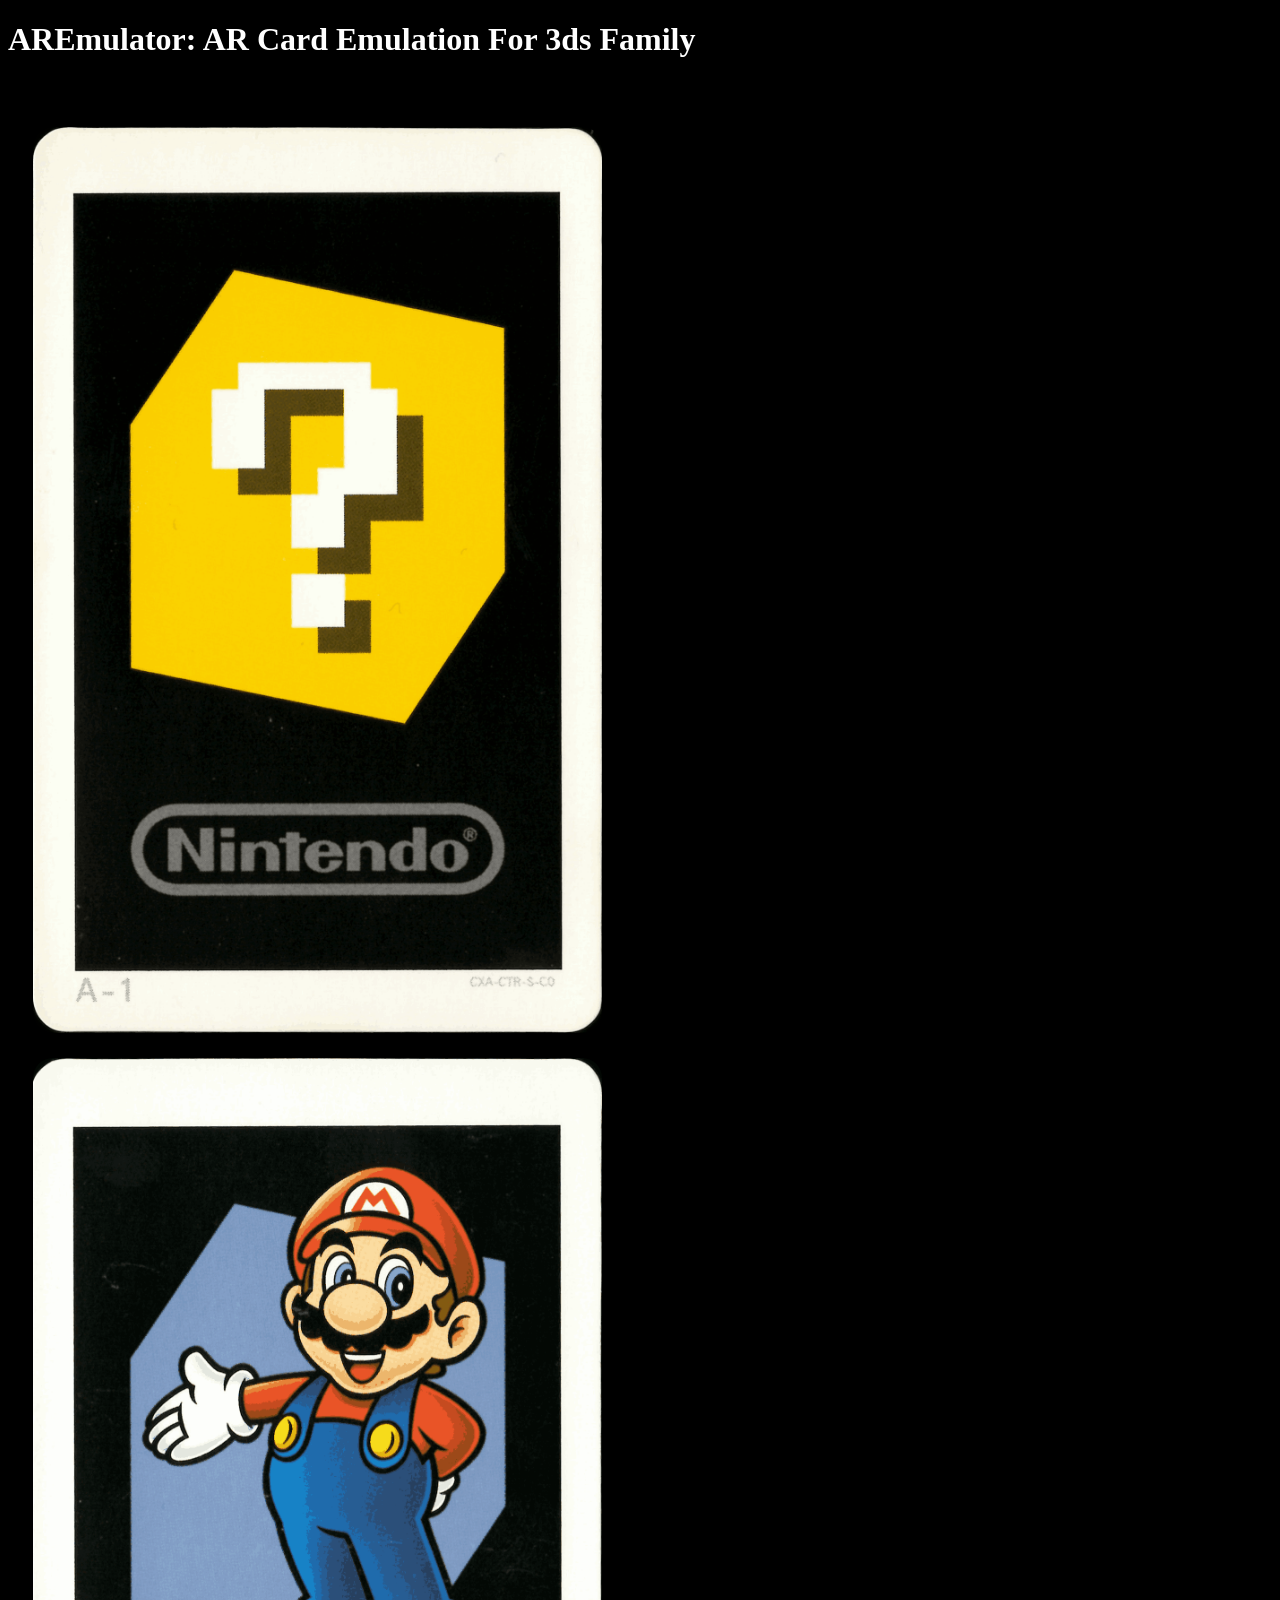
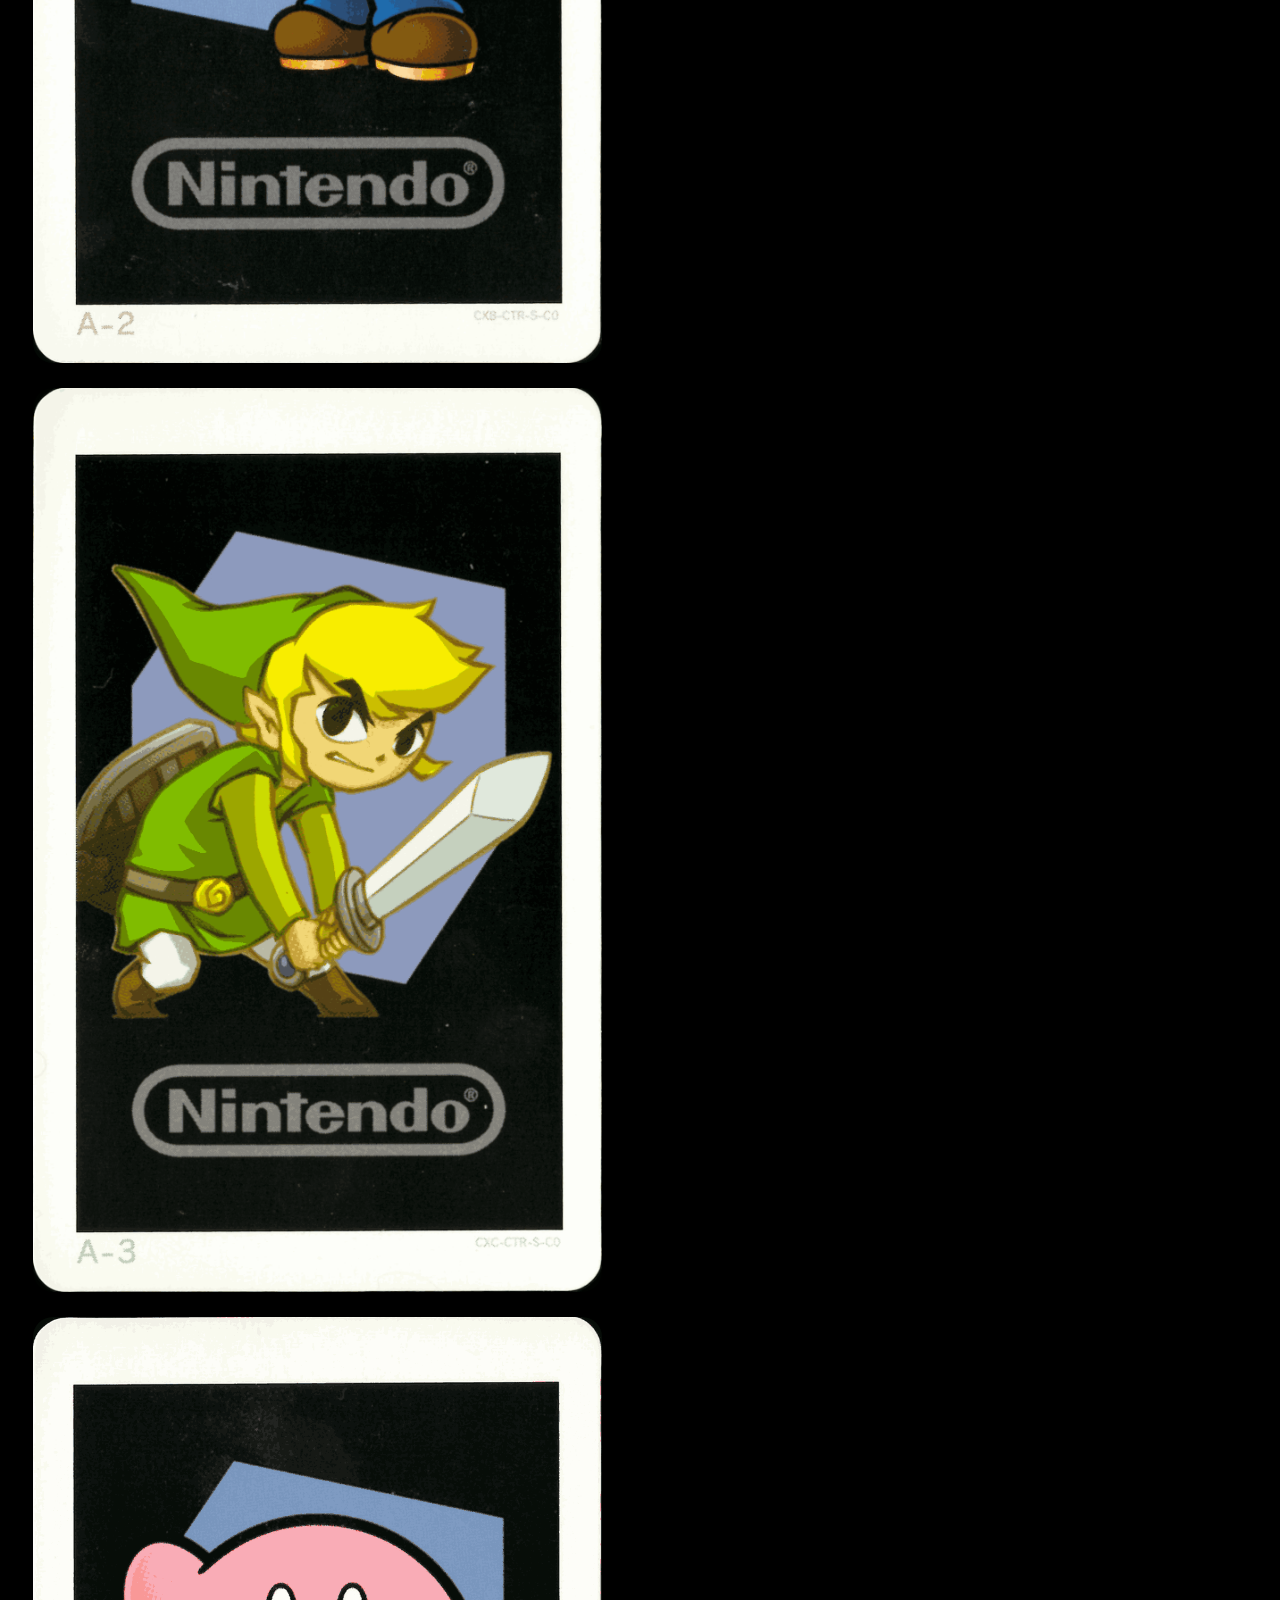
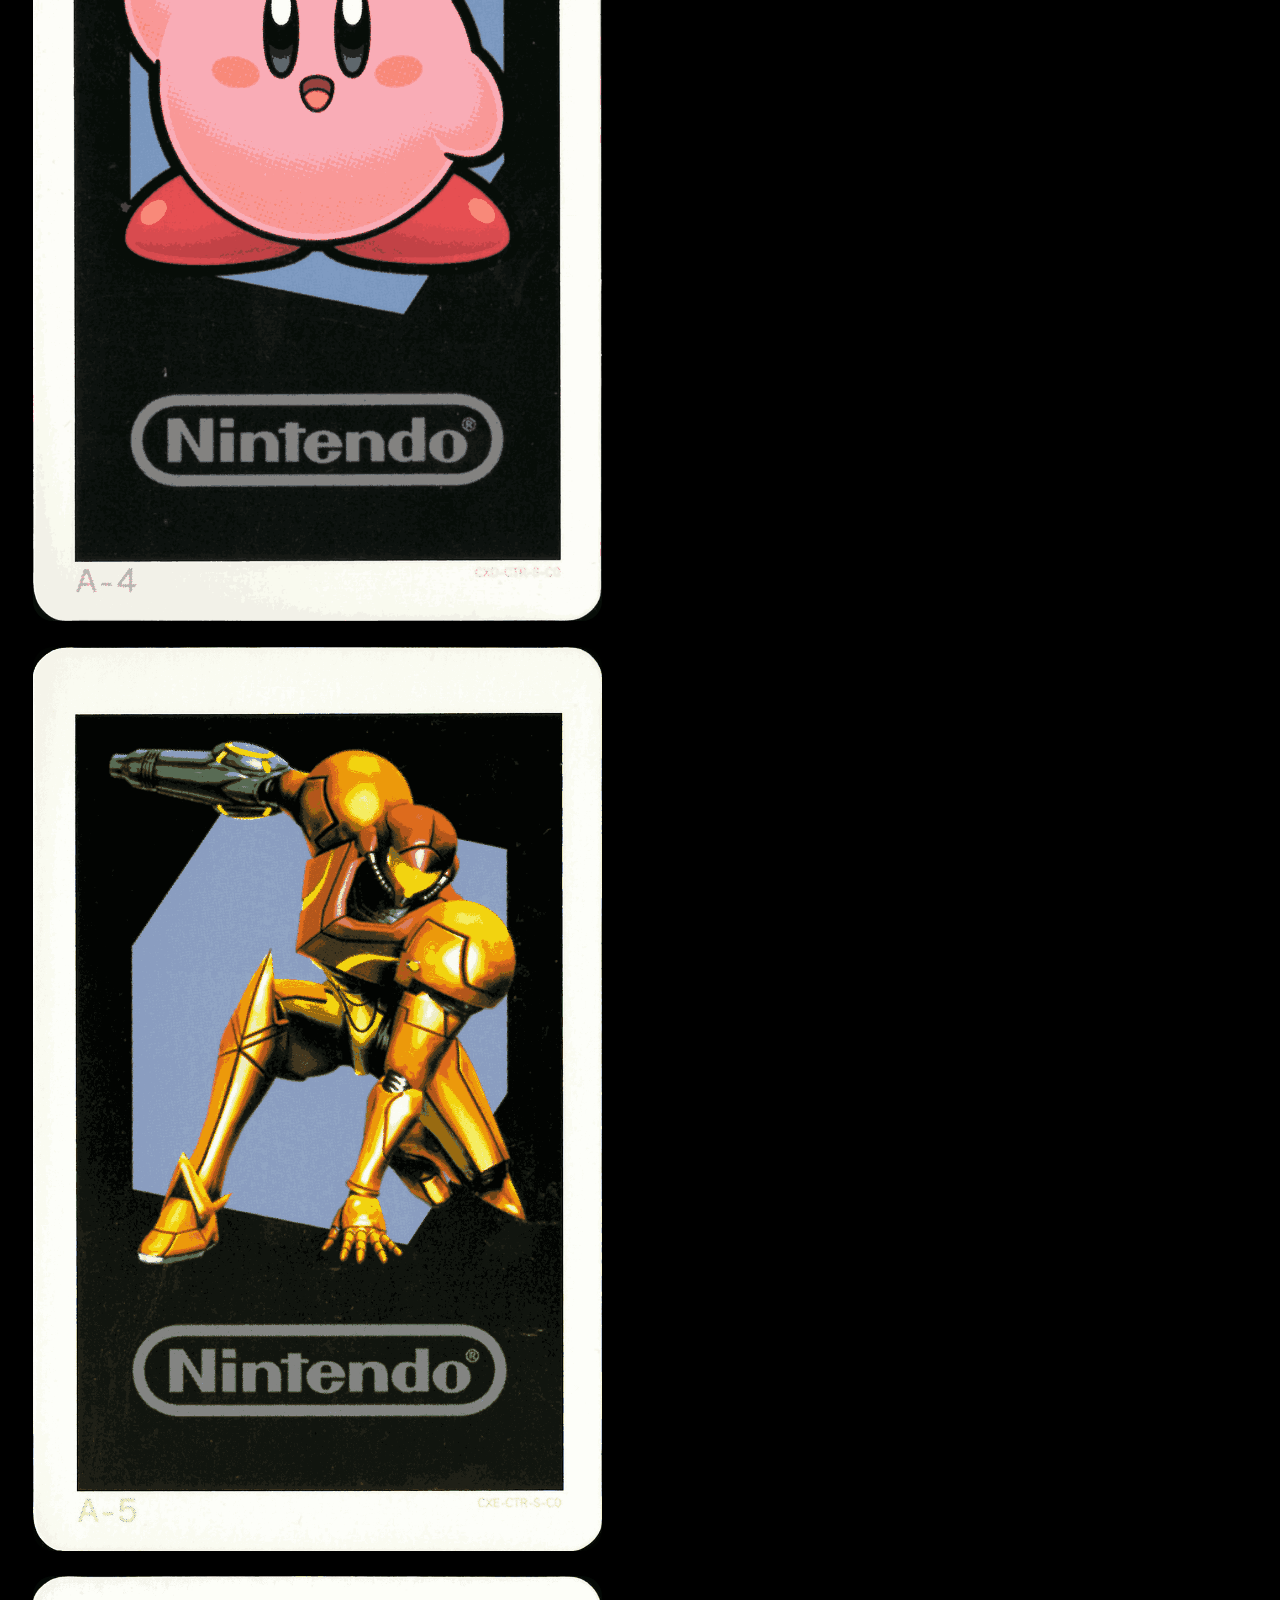
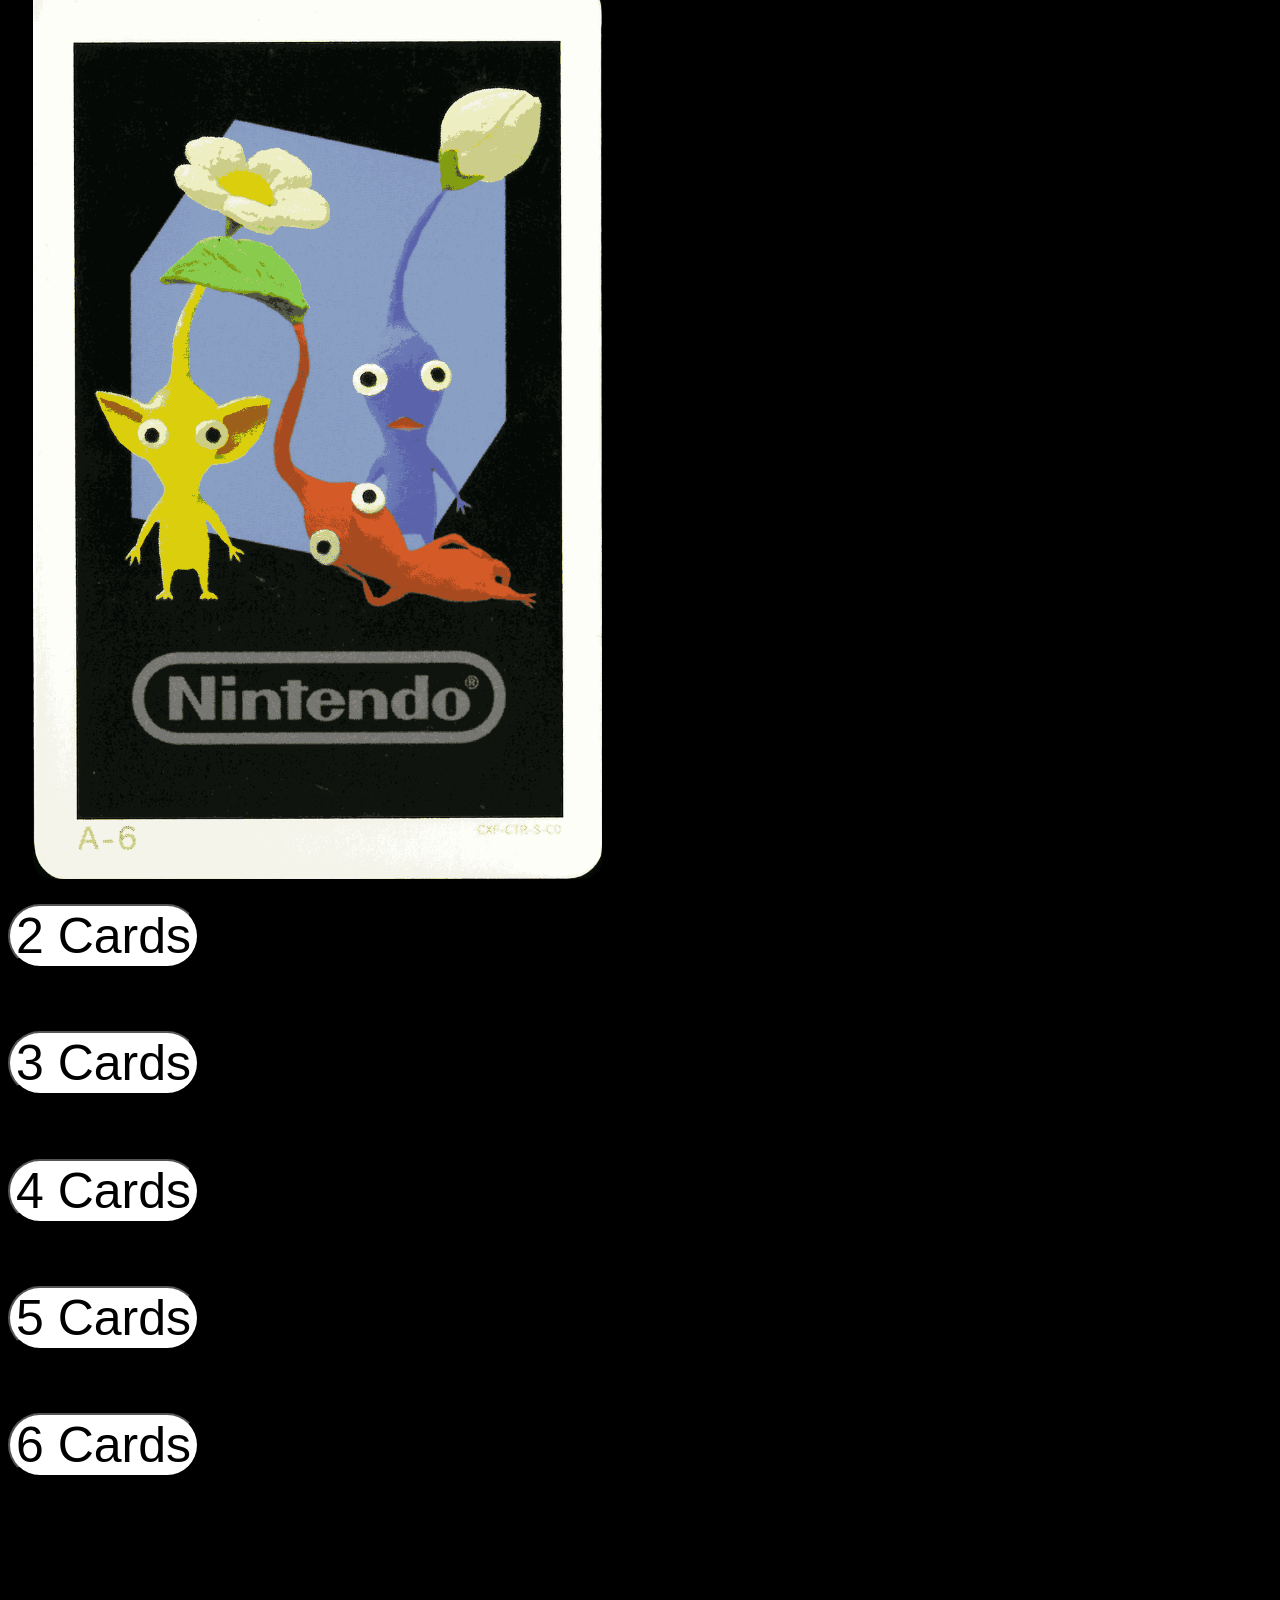
==== index.html @ 11859f8a "Initial Commit The Orig Code" ====
<!DOCTYPE html>
<html>
<head>
  <link rel="stylesheet" href="maincss.css">
  <style>
	img {
	border-radius:20px;
	}
	
	button {
	 margin-bottom:5%;
	}
  </style>
</head>

<body style="background-color:black;">
<h1 style="color:white;">AREmulator: AR Card Emulation For 3ds Family</h1>
<h3>Select a Card:</h3>
<div>
<a href="ARView.html?id=1"><img src="AR1.png"></a>
<a href="ARView.html?id=2"><img src="AR2.png"></a>
<a href="ARView.html?id=3"><img src="AR3.png"></a>
<a href="ARView.html?id=4"><img src="AR4.png"></a>
<a href="ARView.html?id=5"><img src="AR5.png"></a>
<a href="ARView.html?id=6"><img src="AR6.png"></a>
</div>
<a href="multicard.html?cds=2"><button>2 Cards</button></a>
<a href="multicard.html?cds=3"><button>3 Cards</button></a>
<a href="multicard.html?cds=4"><button>4 Cards</button></a>
<a href="multicard.html?cds=5"><button>5 Cards</button></a>
<a href="multicard.html?cds=6"><button style="margin-bottom:0px;">6 Cards</button></a>
<br><br><br><br><br><br><br><br><br><br><br>
</body>
</html>
---- maincss.css ----
img {
margin-top:350px;
margin-bottom:350px;
border-radius:70px;
}

div img {
  display: block;
  width: 45%;
  margin: 2%;
  align-items: center;
  justify-content: center;
}

button {
  color: black;
  background-color: white;
  border-radius:70px;
  display:block;
  font-size:50px;
}

a {
	text-decoration: none;
}
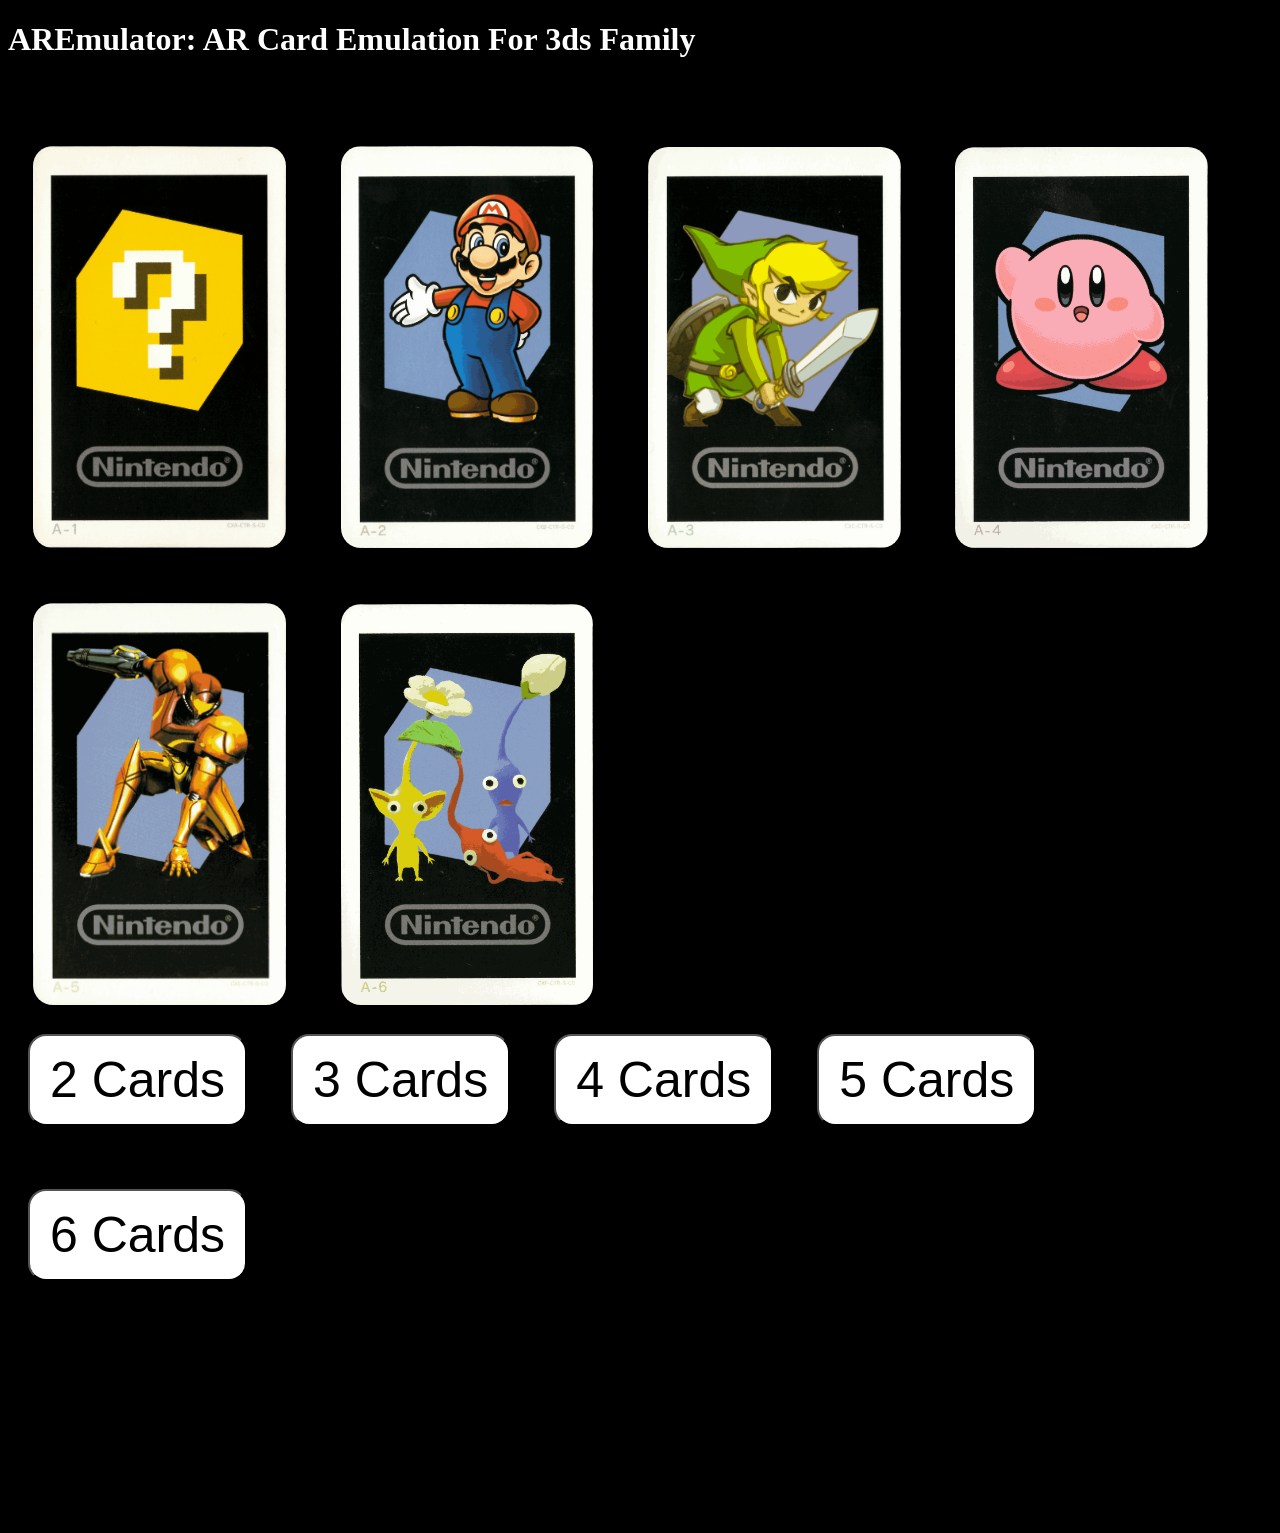
==== commit dd1e9193: "Updated UI s" ====
--- a/index.html
+++ b/index.html
@@ -13,7 +13,7 @@
   </style>
 </head>
 
-<body style="background-color:black;">
+<body>
 <h1 style="color:white;">AREmulator: AR Card Emulation For 3ds Family</h1>
 <h3>Select a Card:</h3>
 <div>
@@ -28,7 +28,7 @@
 <a href="multicard.html?cds=3"><button>3 Cards</button></a>
 <a href="multicard.html?cds=4"><button>4 Cards</button></a>
 <a href="multicard.html?cds=5"><button>5 Cards</button></a>
-<a href="multicard.html?cds=6"><button style="margin-bottom:0px;">6 Cards</button></a>
+<a href="multicard.html?cds=6"><button>6 Cards</button></a>
 <br><br><br><br><br><br><br><br><br><br><br>
 </body>
 </html>
--- a/maincss.css
+++ b/maincss.css
@@ -1,12 +1,15 @@
+body {
+ background-color:#000000;
+}
+
 img {
 margin-top:350px;
 margin-bottom:350px;
-border-radius:70px;
 }
 
 div img {
-  display: block;
-  width: 45%;
+  display: inline-block;
+  width: 20%;
   margin: 2%;
   align-items: center;
   justify-content: center;
@@ -15,8 +18,10 @@
 button {
   color: black;
   background-color: white;
-  border-radius:70px;
-  display:block;
+  border-radius:18px;
+  display: inline-block;
+  margin: 0px 20px;
+  padding: 15px 20px;
   font-size:50px;
 }
 
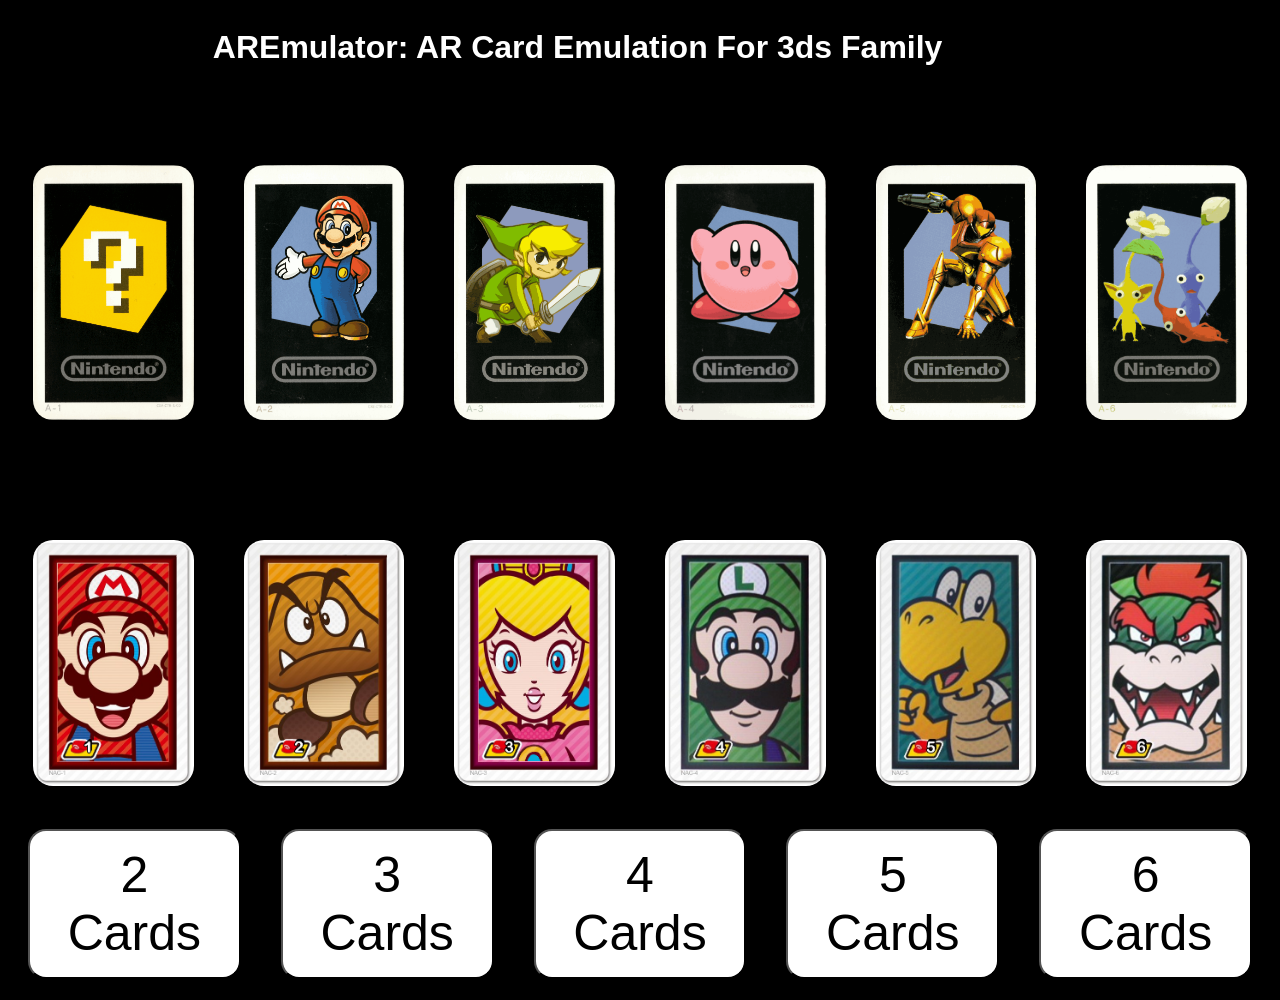
==== commit 60f34e38: "Beautified UI and added PWM Cards" ====
--- a/index.html
+++ b/index.html
@@ -2,33 +2,64 @@
 <html>
 <head>
   <link rel="stylesheet" href="maincss.css">
-  <style>
-	img {
-	border-radius:20px;
-	}
-	
-	button {
-	 margin-bottom:5%;
-	}
-  </style>
+<style>
+  img {
+    border-radius: 20px;
+    width: 80%;
+    height: auto !important;
+  }
+
+  button {
+    margin-bottom: 5%;
+  }
+
+  .card-section {
+    text-align: center;
+    margin-bottom: 30px;
+  }
+
+  .row {
+    display: flex;
+    justify-content: center;
+    flex-wrap: wrap;
+    gap: 10px;
+    padding: 0.4%;
+  }
+</style>
 </head>
 
 <body>
 <h1 style="color:white;">AREmulator: AR Card Emulation For 3ds Family</h1>
 <h3>Select a Card:</h3>
+<div class="card-section">
+  <h2>Main AR Cards:</h2>
+  <div class="row">
+    <a href="ARView.html?type=MAIN&id=1"><img src="MainCards/AR1.png"></a>
+    <a href="ARView.html?type=MAIN&id=2"><img src="MainCards/AR2.png"></a>
+    <a href="ARView.html?type=MAIN&id=3"><img src="MainCards/AR3.png"></a>
+    <a href="ARView.html?type=MAIN&id=4"><img src="MainCards/AR4.png"></a>
+    <a href="ARView.html?type=MAIN&id=5"><img src="MainCards/AR5.png"></a>
+    <a href="ARView.html?type=MAIN&id=6"><img src="MainCards/AR6.png"></a>
+  </div>
+</div>
+
+<div class="card-section">
+  <h2>Photos With Mario Cards:</h2>
+  <div class="row">
+    <a href="ARView.html?type=PWM&id=1"><img src="PhotosWMario/PWM1.png"></a>
+    <a href="ARView.html?type=PWM&id=2"><img src="PhotosWMario/PWM2.png"></a>
+    <a href="ARView.html?type=PWM&id=3"><img src="PhotosWMario/PWM3.png"></a>
+    <a href="ARView.html?type=PWM&id=4"><img src="PhotosWMario/PWM4.png"></a>
+    <a href="ARView.html?type=PWM&id=5"><img src="PhotosWMario/PWM5.png"></a>
+    <a href="ARView.html?type=PWM&id=6"><img src="PhotosWMario/PWM6.png"></a>
+  </div>
+</div>
 <div>
-<a href="ARView.html?id=1"><img src="AR1.png"></a>
-<a href="ARView.html?id=2"><img src="AR2.png"></a>
-<a href="ARView.html?id=3"><img src="AR3.png"></a>
-<a href="ARView.html?id=4"><img src="AR4.png"></a>
-<a href="ARView.html?id=5"><img src="AR5.png"></a>
-<a href="ARView.html?id=6"><img src="AR6.png"></a>
-</div>
 <a href="multicard.html?cds=2"><button>2 Cards</button></a>
 <a href="multicard.html?cds=3"><button>3 Cards</button></a>
 <a href="multicard.html?cds=4"><button>4 Cards</button></a>
 <a href="multicard.html?cds=5"><button>5 Cards</button></a>
 <a href="multicard.html?cds=6"><button>6 Cards</button></a>
-<br><br><br><br><br><br><br><br><br><br><br>
+</div>
 </body>
 </html>
--- a/maincss.css
+++ b/maincss.css
@@ -1,18 +1,24 @@
 body {
  background-color:#000000;
+ display: flex;
+ align-items: center;
+ justify-content: center;
+ flex-wrap: wrap;
+ font-family: Arial, Helvetica, sans-serif;
 }
 
 img {
 margin-top:350px;
 margin-bottom:350px;
+height: 75vh;
+margin: 2%;
 }
 
-div img {
-  display: inline-block;
-  width: 20%;
-  margin: 2%;
+div {
+  display: flex;
   align-items: center;
   justify-content: center;
+  flex-wrap: wrap;
 }
 
 button {
@@ -27,4 +33,5 @@
 
 a {
 	text-decoration: none;
+	flex: 1;
 }
